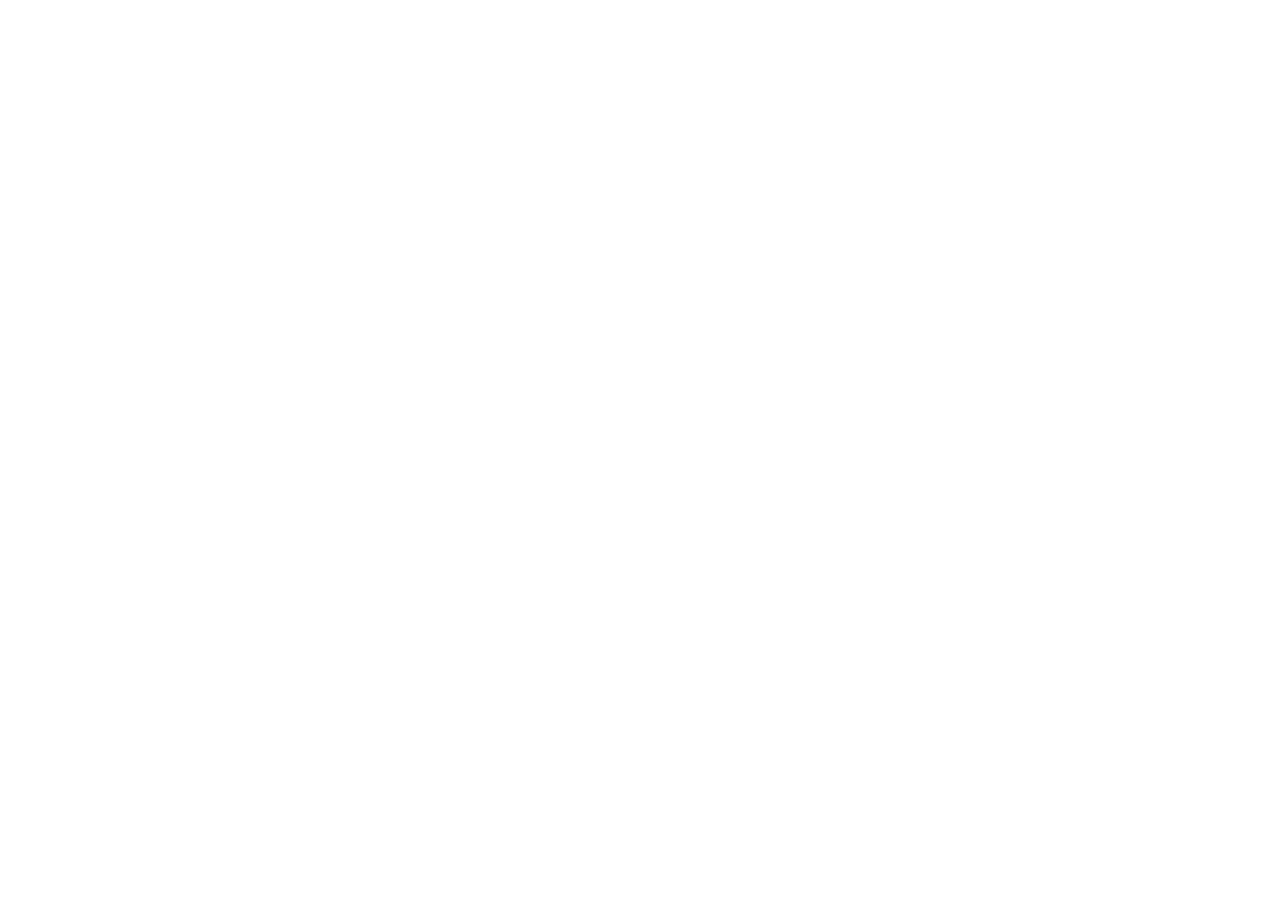
==== index.html @ 8716f024 "init" ====
<!DOCTYPE html>
<html lang="en">
  <head>
    <meta charset="UTF-8" />
    <meta name="viewport" content="width=>, initial-scale=1.0" />
    <link rel="stylesheet" href="style.css" />
    <title>todo-list</title>
  </head>
  <body>
    <script src="index.js"></script>
  </body>
</html>
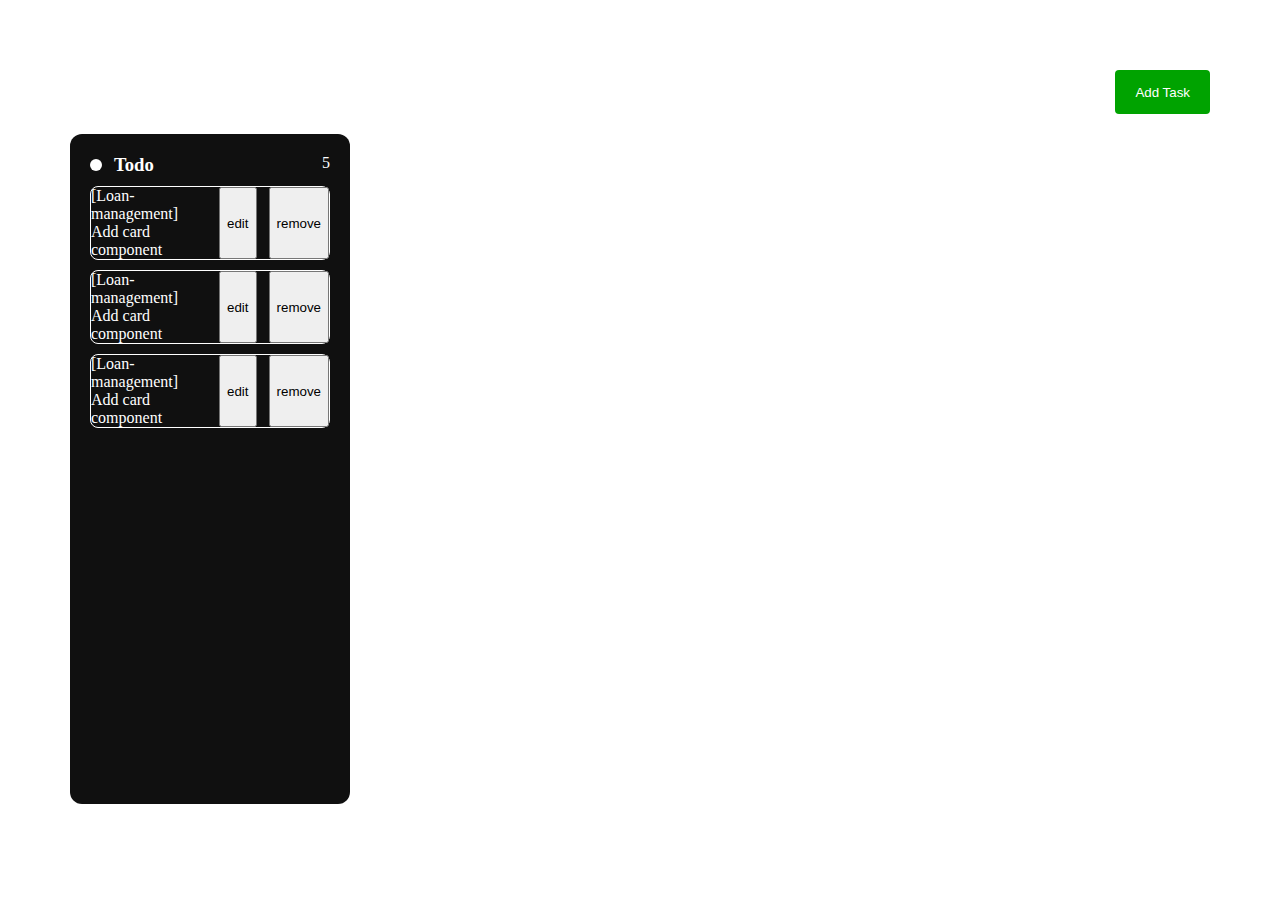
==== commit 59b8f882: "Add files via upload" ====
--- a/index.html
+++ b/index.html
@@ -7,6 +7,47 @@
     <title>todo-list</title>
   </head>
   <body>
+    <div class="container">
+      <div class="btn-container">
+        <button class="button">Add Task</button>
+      </div>
+
+      <div class="board">
+        <div class="header">
+          <div>
+            <div class="circle"></div>
+            <h3>Todo</h3>
+          </div>
+          <p>5</p>
+        </div>
+
+        <div class="list">
+          <div class="child">[Loan-management] Add card component</div>
+          <button>edit</button>
+          <button>remove</button>
+        </div>
+
+        <div class="list">
+            <div class="child">[Loan-management] Add card component</div>
+            <button>edit</button>
+            <button>remove</button>
+          </div>
+
+          <div class="list">
+            <div class="child">[Loan-management] Add card component</div>
+            <button>edit</button>
+            <button>remove</button>
+          </div>
+      
+            
+
+        
+      
+      <div></div>
+      <div></div>
+      <div></div>
+    </div>
+
     <script src="index.js"></script>
   </body>
 </html>
--- a/style.css
+++ b/style.css
@@ -0,0 +1,68 @@
+* {
+  margin: 0px;
+  box-sizing: border-box;
+}
+
+.btn-container {
+  display: flex;
+  justify-content: end;
+  margin-bottom: 20px;
+}
+
+.container {
+  width: 100%;
+  height: 100vh;
+  padding: 70px;
+}
+
+.button {
+  background-color: #00a300;
+  border: none;
+  color: white;
+  height: 44px;
+  border-radius: 4px;
+  padding: 0px 20px;
+}
+
+.circle {
+  background-color: white;
+  border-radius: 50%;
+  width: 12px;
+  height: 12px;
+}
+
+.board {
+  background-color: #101010;
+  display: flex;
+  flex-direction: column;
+  align-items: center;
+  width: 280px;
+  height: 670px;
+  padding: 20px;
+  gap: 10px;
+  border: solid;
+  border-color: white;
+  border: 5px;
+  border-radius: 12px;
+}
+
+.header {
+  display: flex;
+  justify-content: space-between;
+  width: 100%;
+  color: white;
+}
+
+.header div {
+  display: flex;
+  align-items: center;
+  gap: 12px;
+}
+
+.list {
+  display: flex;
+  gap: 12px;
+  color: white;
+  border-radius: 8px;
+  border: 1px solid white;
+}
